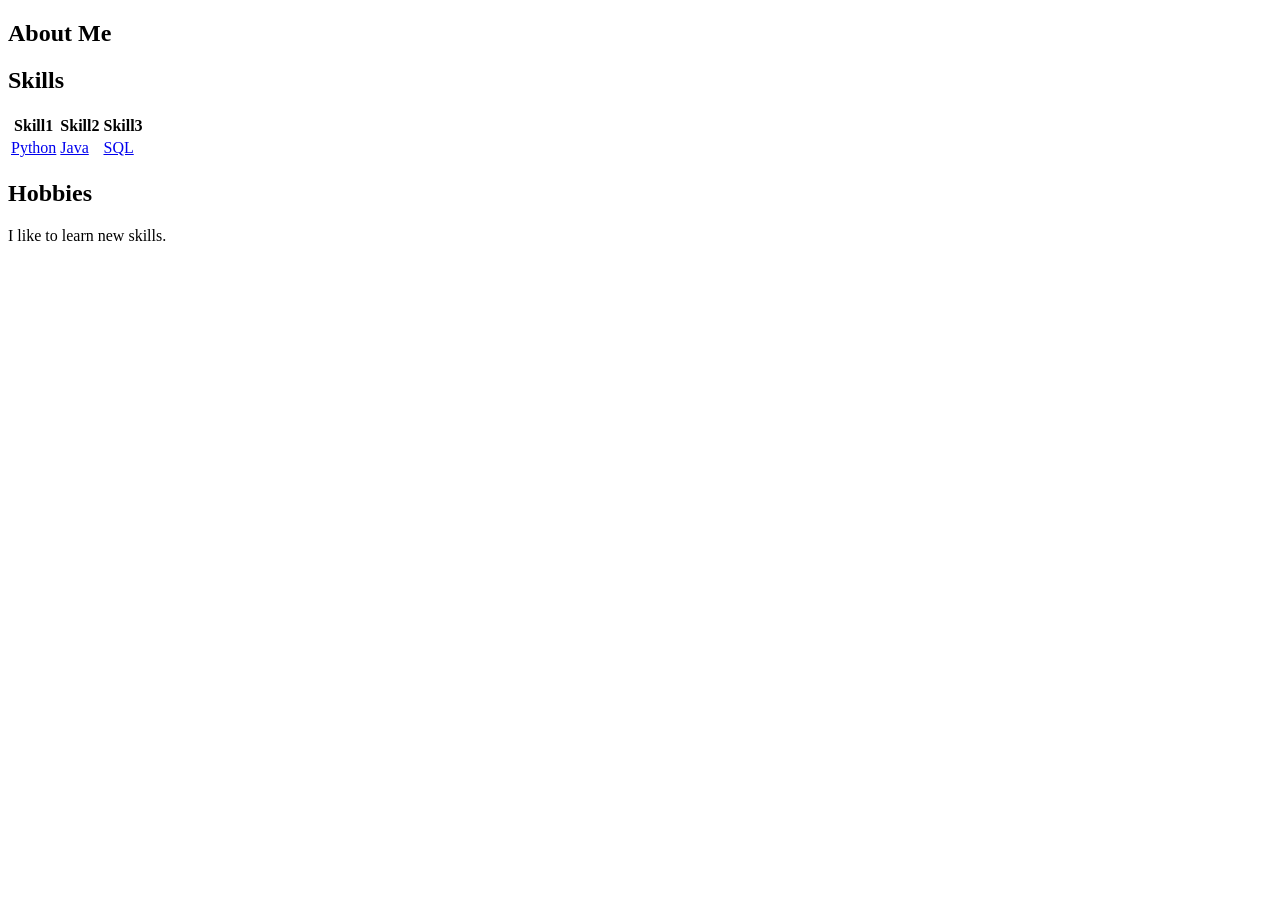
==== about.html @ 3cb373af "Add files via upload Initial commit" ====
<!DOCTYPE html>

<html lang="zh-CN"> 
  <head>
    <meta charset="UTF-8">
    <title>About</title>
  </head>

  <body>
    <article id="about">
      <h1>About Me</h1>
      <h2>Skills</h2>
        <table>
          <thead>
            <tr>
              <th>Skill1</th>
              <th>Skill2</th>
              <th>Skill3</th>
            </tr>
          </thead>
          <tbody>
            <tr>
              <td><a href="https://www.python.org" target="_blank">Python</a></td>
              <td><a href="https://www.java.com" target="_blank">Java</a></td>
              <td><a href="https://www.sql.com" target="_blank">SQL</a></td>
            </tr>
          </tbody>
        </table>
      <h2>Hobbies</h2>
        <p>I like to learn new skills.</p>
    </article>
  </body>
</html>
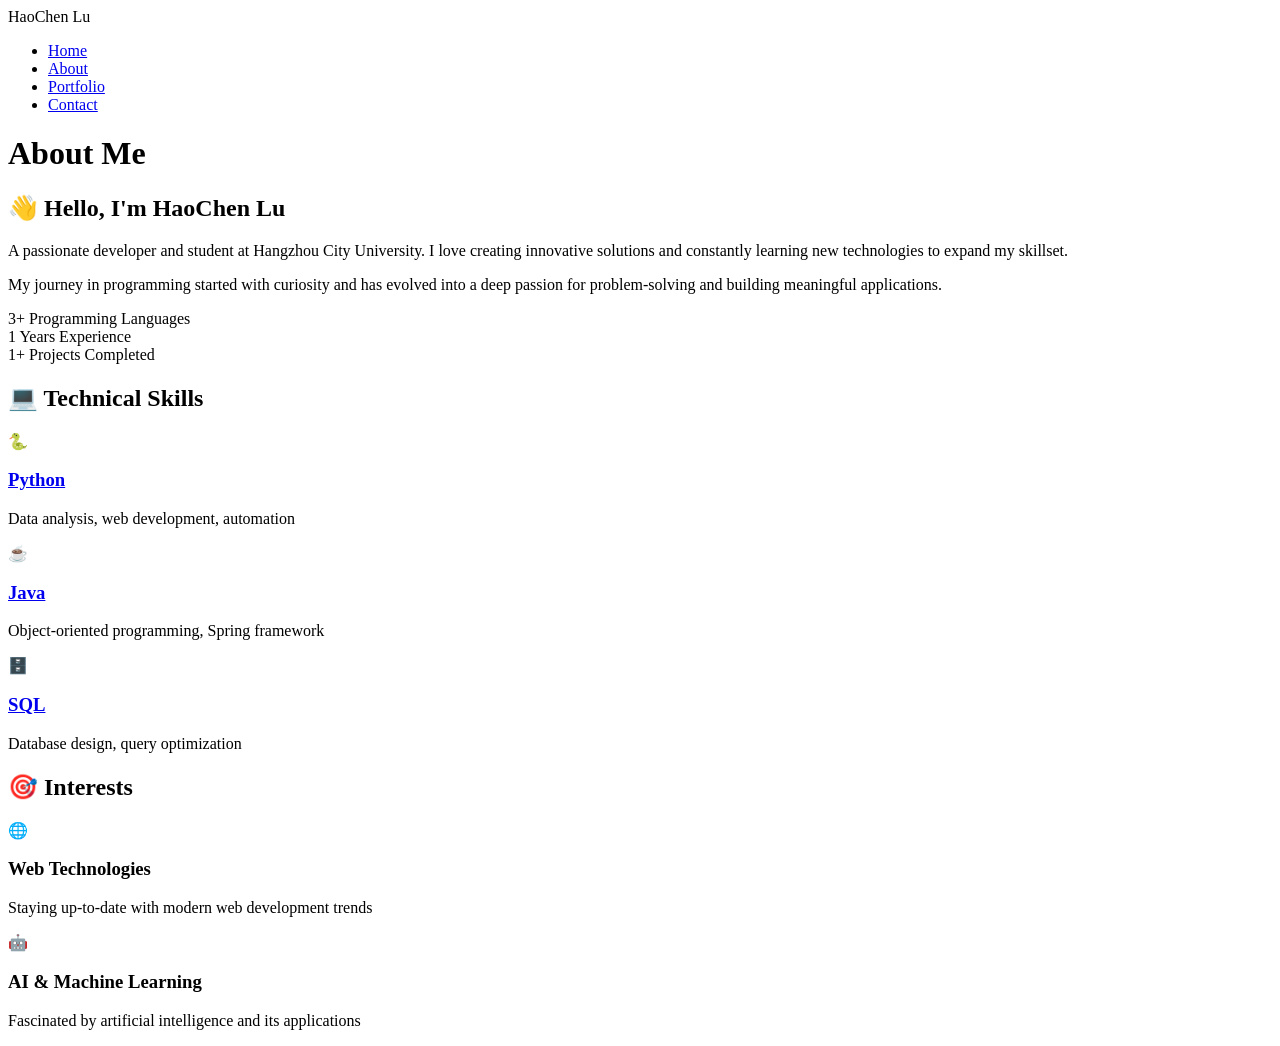
==== commit 5cbd78cd: "Update about.html" ====
--- a/about.html
+++ b/about.html
@@ -3,31 +3,102 @@
 <html lang="zh-CN"> 
   <head>
     <meta charset="UTF-8">
+    <meta name="viewport" content="width=device-width, initial-scale=1.0">
     <title>About</title>
+    <link rel="stylesheet" href="style.css">
   </head>
 
-  <body>
-    <article id="about">
+  <body> 
+    <header>
+      <nav class="nav-bar">
+        <div class="nav-bar-logo">HaoChen Lu</div>
+        <ul class="nav-bar-list">
+          <li><a href="index.html">Home</a></li>
+          <li><a href="about.html">About</a></li>
+          <li><a href="portfolio.html">Portfolio</a></li>
+          <li><a href="contact.html">Contact</a></li>
+        </ul>
+      </nav>
+    </header>
+
+    <main id="about">
       <h1>About Me</h1>
-      <h2>Skills</h2>
-        <table>
-          <thead>
-            <tr>
-              <th>Skill1</th>
-              <th>Skill2</th>
-              <th>Skill3</th>
-            </tr>
-          </thead>
-          <tbody>
-            <tr>
-              <td><a href="https://www.python.org" target="_blank">Python</a></td>
-              <td><a href="https://www.java.com" target="_blank">Java</a></td>
-              <td><a href="https://www.sql.com" target="_blank">SQL</a></td>
-            </tr>
-          </tbody>
-        </table>
-      <h2>Hobbies</h2>
-        <p>I like to learn new skills.</p>
-    </article>
+      <div class="section-divider"></div>
+    </main>
+    
+    <!-- 个人简介部分 -->
+    <section class="intro-section">
+      <div class="intro-content">
+        <div class="intro-text">
+          <h2>👋 Hello, I'm HaoChen Lu</h2>
+          <p>A passionate developer and student at Hangzhou City University. I love creating innovative solutions and constantly learning new technologies to expand my skillset.</p>
+          <p>My journey in programming started with curiosity and has evolved into a deep passion for problem-solving and building meaningful applications.</p>
+        </div>
+        <div class="intro-stats">
+          <div class="stat-item">
+            <span class="stat-number">3+</span>
+            <span class="stat-label">Programming Languages</span>
+          </div>
+          <div class="stat-item">
+            <span class="stat-number">1</span>
+            <span class="stat-label">Years Experience</span>
+          </div>
+          <div class="stat-item">
+            <span class="stat-number">1+</span>
+            <span class="stat-label">Projects Completed</span>
+          </div>
+        </div>
+      </div>
+    </section>
+
+    <main class="about-body">
+      <article class="skills-section">
+        <h2>💻 Technical Skills</h2>
+        <div class="section-divider"></div>
+        <div class="skills-grid">
+          <div class="skill-card">
+            <div class="skill-icon">🐍</div>
+            <h3><a href="https://www.python.org" target="_blank">Python</a></h3>
+            <p>Data analysis, web development, automation</p>
+            <div class="skill-level">
+              <div class="level-bar" data-level="90"></div>
+            </div>
+          </div>
+          <div class="skill-card">
+            <div class="skill-icon">☕</div>
+            <h3><a href="https://www.java.com" target="_blank">Java</a></h3>
+            <p>Object-oriented programming, Spring framework</p>
+            <div class="skill-level">
+              <div class="level-bar" data-level="85"></div>
+            </div>
+          </div>
+          <div class="skill-card">
+            <div class="skill-icon">🗄️</div>
+            <h3><a href="https://www.sql.com" target="_blank">SQL</a></h3>
+            <p>Database design, query optimization</p>
+            <div class="skill-level">
+              <div class="level-bar" data-level="80"></div>
+            </div>
+          </div>
+        </div>
+      </article>
+      
+      <aside class="hobbies-section">
+        <h2>🎯 Interests</h2>
+        <div class="section-divider"></div>
+        <div class="hobbies-grid">
+          <div class="hobby-item">
+            <div class="hobby-icon">🌐</div>
+            <h3>Web Technologies</h3>
+            <p>Staying up-to-date with modern web development trends</p>
+          </div>
+          <div class="hobby-item">
+            <div class="hobby-icon">🤖</div>
+            <h3>AI & Machine Learning</h3>
+            <p>Fascinated by artificial intelligence and its applications</p>
+          </div>
+        </div>
+      </aside>
+    </main>
   </body>
 </html>
